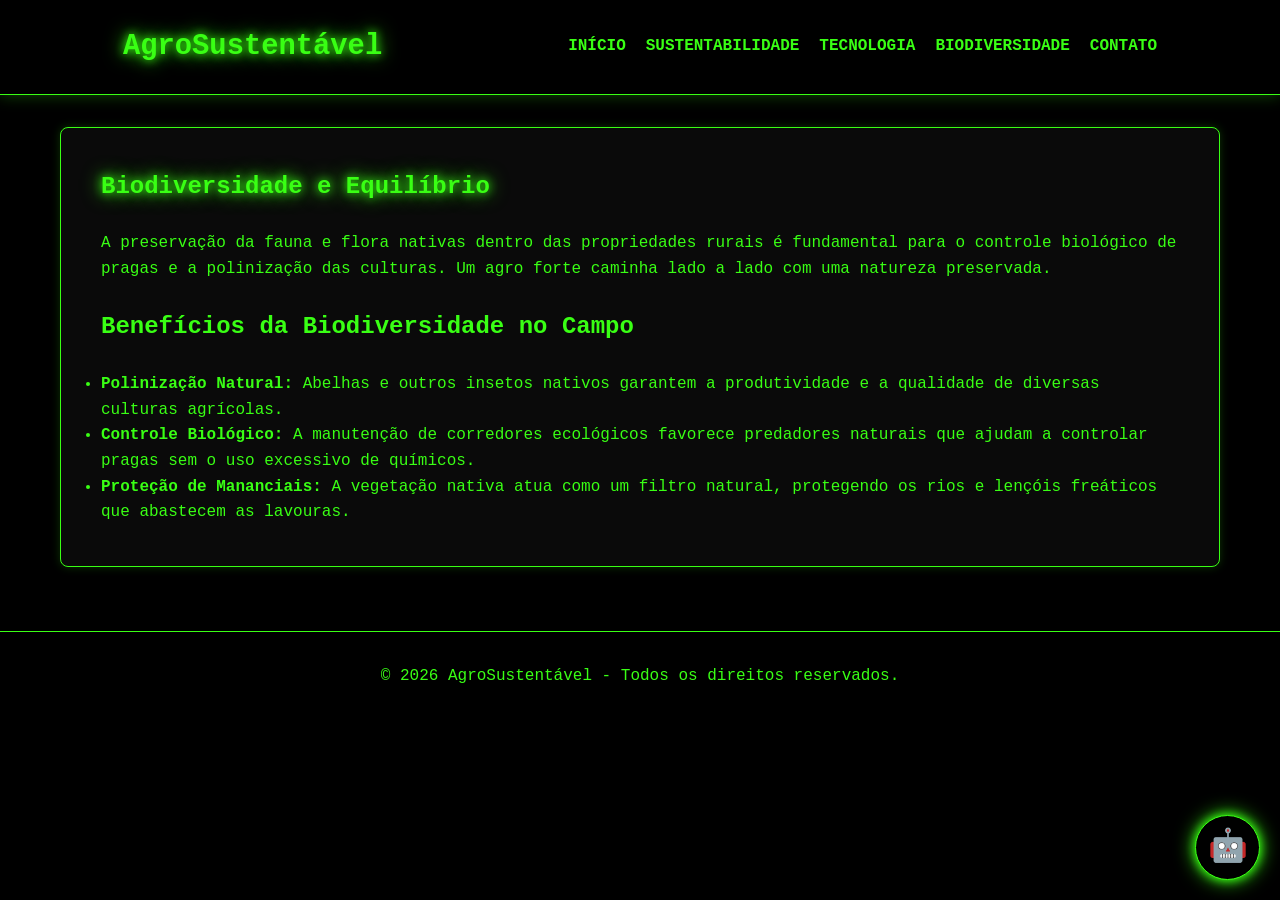
==== biodiversidade.html @ f0bd83e3 "ok" ====
<!DOCTYPE html>
<html lang="pt-br">
<head>
    <meta charset="UTF-8">
    <meta name="viewport" content="width=device-width, initial-scale=1.0">
    <title>Biodiversidade - AgroSustentável</title>
    <link rel="stylesheet" href="style.css">
</head>
<body>
    <header>
        <nav>
            <div class="logo">AgroSustentável</div>
            <ul>
                <li><a href="index.html">Início</a></li>
                <li><a href="sustentabilidade.html">Sustentabilidade</a></li>
                <li><a href="tecnologia.html">Tecnologia</a></li>
                <li><a href="biodiversidade.html">Biodiversidade</a></li>
                <li><a href="contato.html">Contato</a></li>
            </ul>
        </nav>
    </header>

    <main>
        <section class="content-section">
            <h1>Biodiversidade e Equilíbrio</h1>
            <p>A preservação da fauna e flora nativas dentro das propriedades rurais é fundamental para o controle biológico de pragas e a polinização das culturas. Um agro forte caminha lado a lado com uma natureza preservada.</p>
            <br>
            <h2>Benefícios da Biodiversidade no Campo</h2>
            <br>
            <ul>
                <li><strong>Polinização Natural:</strong> Abelhas e outros insetos nativos garantem a produtividade e a qualidade de diversas culturas agrícolas.</li>
                <li><strong>Controle Biológico:</strong> A manutenção de corredores ecológicos favorece predadores naturais que ajudam a controlar pragas sem o uso excessivo de químicos.</li>
                <li><strong>Proteção de Mananciais:</strong> A vegetação nativa atua como um filtro natural, protegendo os rios e lençóis freáticos que abastecem as lavouras.</li>
            </ul>
        </section>
    </main>

    <footer>
        <p>&copy; 2026 AgroSustentável - Todos os direitos reservados.</p>
    </footer>

    <div id="ai-chat-toggle">🤖</div>
    <div id="ai-chat-widget">
        <div id="ai-chat-header">
            <span>Assistente Agro IA</span>
            <button id="ai-chat-close">&times;</button>
        </div>
        <div id="ai-chat-messages">
            <p><strong>IA:</strong> Olá! Como posso ajudar você hoje sobre o agronegócio sustentável?</p>
        </div>
        <div id="ai-chat-input-area">
            <input type="text" id="ai-chat-input" placeholder="Digite sua pergunta...">
            <button id="ai-chat-send" class="button">Enviar</button>
        </div>
    </div>

    <script src="main.js"></script>
    <script src="ai_helper.js"></script>
</body>
</html>
---- style.css ----
:root {
    --primary-color: #000000;
    --neon-green: #39ff14;
    --dark-green: #003300;
    --text-color: #39ff14;
    --bg-color: #000000;
    --card-bg: #0a0a0a;
    --border-neon: 1px solid #39ff14;
    --neon-shadow: 0 0 10px #39ff14, 0 0 20px #39ff14;
}

* {
    margin: 0;
    padding: 0;
    box-sizing: border-box;
    font-family: 'Courier New', Courier, monospace; /* Fonte mais 'tech' */
}

body {
    background-color: var(--bg-color);
    color: var(--text-color);
    line-height: 1.6;
}

header {
    background-color: var(--primary-color);
    color: var(--neon-green);
    padding: 1.5rem 0;
    position: sticky;
    top: 0;
    z-index: 1000;
    border-bottom: var(--border-neon);
    box-shadow: 0 0 15px rgba(57, 255, 20, 0.3);
}

nav {
    display: flex;
    justify-content: space-around;
    align-items: center;
    max-width: 1200px;
    margin: 0 auto;
}

.logo {
    font-size: 1.8rem;
    font-weight: bold;
    text-shadow: var(--neon-shadow);
}

nav ul {
    display: flex;
    list-style: none;
}

nav ul li {
    margin-left: 20px;
}

nav ul li a {
    color: var(--neon-green);
    text-decoration: none;
    font-weight: bold;
    text-transform: uppercase;
    transition: all 0.3s;
}

nav ul li a:hover {
    text-shadow: var(--neon-shadow);
    color: #ffffff;
}

main {
    max-width: 1200px;
    margin: 2rem auto;
    padding: 0 20px;
}

.hero {
    text-align: center;
    padding: 5rem 2rem;
    background: linear-gradient(rgba(0,0,0,0.8), rgba(0,0,0,0.8)), url('https://images.unsplash.com/photo-1500382017468-9049fed747ef?ixlib=rb-1.2.1&auto=format&fit=crop&w=1350&q=80');
    background-size: cover;
    background-position: center;
    color: var(--neon-green);
    border: var(--border-neon);
    border-radius: 10px;
    margin-bottom: 2rem;
    box-shadow: var(--neon-shadow);
}

.hero h1 {
    font-size: 3.5rem;
    margin-bottom: 1rem;
    text-shadow: var(--neon-shadow);
}

.card-container {
    display: grid;
    grid-template-columns: repeat(auto-fit, minmax(300px, 1fr));
    gap: 25px;
    margin-top: 2rem;
}

.card {
    background: var(--card-bg);
    padding: 25px;
    border-radius: 8px;
    border: var(--border-neon);
    transition: all 0.3s;
}

.card:hover {
    transform: scale(1.05);
    box-shadow: var(--neon-shadow);
}

.card h2, .card h3 {
    color: var(--neon-green);
    margin-bottom: 15px;
    text-shadow: 0 0 5px #39ff14;
}

.card a {
    color: var(--neon-green);
    text-decoration: underline;
    font-weight: bold;
}

.content-section {
    background: var(--card-bg);
    padding: 40px;
    border-radius: 8px;
    border: var(--border-neon);
    box-shadow: 0 0 10px rgba(57, 255, 20, 0.2);
}

.content-section h1 {
    color: var(--neon-green);
    margin-bottom: 25px;
    text-shadow: var(--neon-shadow);
}

footer {
    background-color: var(--primary-color);
    color: var(--neon-green);
    text-align: center;
    padding: 2rem 0;
    margin-top: 4rem;
    border-top: var(--border-neon);
}

/* AI Chat Widget */
#ai-chat-widget {
    position: fixed;
    bottom: 100px;
    right: 20px;
    width: 320px;
    background: #000;
    border: var(--border-neon);
    border-radius: 10px;
    box-shadow: var(--neon-shadow);
    display: none;
    flex-direction: column;
    z-index: 2000;
}

#ai-chat-widget.visible {
    display: flex;
}

#ai-chat-header {
    background: var(--dark-green);
    color: var(--neon-green);
    padding: 12px;
    border-radius: 10px 10px 0 0;
    display: flex;
    justify-content: space-between;
    align-items: center;
    border-bottom: var(--border-neon);
}

#ai-chat-header button {
    background: none;
    border: none;
    color: var(--neon-green);
    font-size: 1.5rem;
    cursor: pointer;
}

#ai-chat-messages {
    height: 250px;
    overflow-y: auto;
    padding: 15px;
    font-size: 0.9rem;
    background-color: #050505;
    color: var(--neon-green);
}

#ai-chat-input-area {
    display: flex;
    padding: 12px;
    border-top: var(--border-neon);
    background: #000;
}

#ai-chat-input {
    flex: 1;
    padding: 10px;
    background: #111;
    border: 1px solid #39ff14;
    border-radius: 4px;
    color: var(--neon-green);
}

#ai-chat-send {
    margin-left: 10px;
    background: var(--dark-green);
    color: var(--neon-green);
    border: var(--border-neon);
    padding: 5px 15px;
    cursor: pointer;
}

#ai-chat-toggle {
    position: fixed;
    bottom: 20px;
    right: 20px;
    background: #000;
    color: var(--neon-green);
    width: 65px;
    height: 65px;
    border-radius: 50%;
    display: flex;
    justify-content: center;
    align-items: center;
    cursor: pointer;
    border: var(--border-neon);
    box-shadow: var(--neon-shadow);
    z-index: 2001;
    font-size: 2rem;
}

/* Formulário de Contato */
.contact-form {
    display: flex;
    flex-direction: column;
    max-width: 600px;
    margin: 2rem auto;
    background: #0a0a0a;
    padding: 35px;
    border-radius: 8px;
    border: var(--border-neon);
}

.contact-form label {
    margin-bottom: 8px;
    font-weight: bold;
    color: var(--neon-green);
}

.contact-form input, .contact-form textarea {
    margin-bottom: 20px;
    padding: 12px;
    background: #111;
    border: 1px solid #39ff14;
    border-radius: 4px;
    font-size: 1rem;
    color: var(--neon-green);
}

.contact-form button {
    padding: 15px 20px;
    background-color: var(--dark-green);
    color: var(--neon-green);
    border: var(--border-neon);
    border-radius: 4px;
    cursor: pointer;
    font-weight: bold;
    font-size: 1.1rem;
    transition: all 0.3s;
}

.contact-form button:hover {
    background-color: var(--neon-green);
    color: #000;
    box-shadow: var(--neon-shadow);
}

#formResponse {
    text-shadow: 0 0 5px #39ff14;
}

/* Scrollbar Neon */
::-webkit-scrollbar {
    width: 10px;
}
::-webkit-scrollbar-track {
    background: #000;
}
::-webkit-scrollbar-thumb {
    background: var(--dark-green);
    border: 1px solid var(--neon-green);
}
::-webkit-scrollbar-thumb:hover {
    background: var(--neon-green);
}
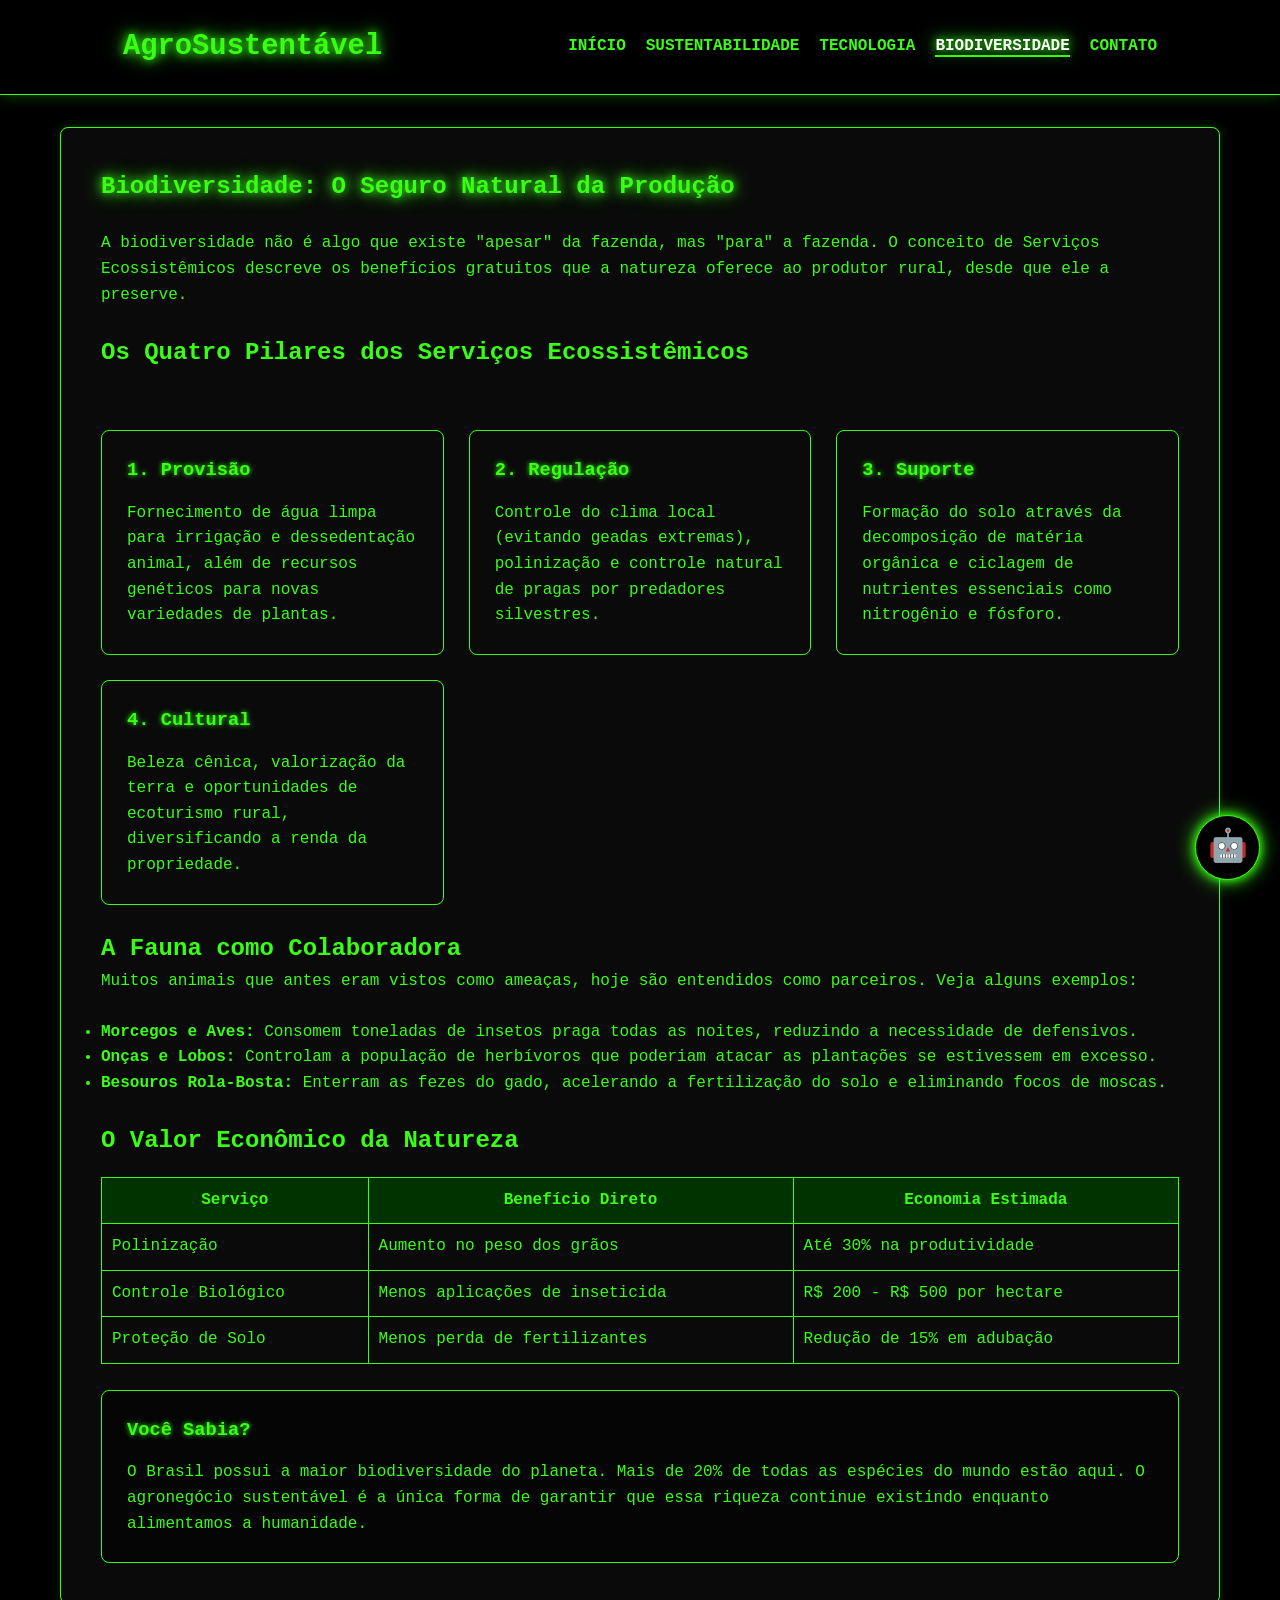
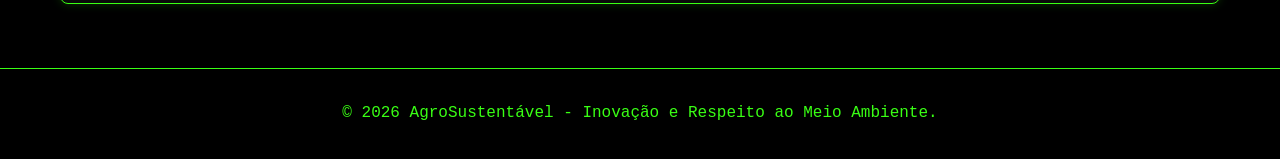
==== commit 8a741394: "ok" ====
--- a/biodiversidade.html
+++ b/biodiversidade.html
@@ -10,7 +10,12 @@
     <header>
         <nav>
             <div class="logo">AgroSustentável</div>
-            <ul>
+            <div class="menu-toggle" id="mobile-menu">
+                <span></span>
+                <span></span>
+                <span></span>
+            </div>
+            <ul id="nav-list">
                 <li><a href="index.html">Início</a></li>
                 <li><a href="sustentabilidade.html">Sustentabilidade</a></li>
                 <li><a href="tecnologia.html">Tecnologia</a></li>
@@ -22,21 +27,82 @@
 
     <main>
         <section class="content-section">
-            <h1>Biodiversidade e Equilíbrio</h1>
-            <p>A preservação da fauna e flora nativas dentro das propriedades rurais é fundamental para o controle biológico de pragas e a polinização das culturas. Um agro forte caminha lado a lado com uma natureza preservada.</p>
+            <h1>Biodiversidade: O Seguro Natural da Produção</h1>
+            <p>A biodiversidade não é algo que existe "apesar" da fazenda, mas "para" a fazenda. O conceito de Serviços Ecossistêmicos descreve os benefícios gratuitos que a natureza oferece ao produtor rural, desde que ele a preserve.</p>
+            
             <br>
-            <h2>Benefícios da Biodiversidade no Campo</h2>
+            <h2>Os Quatro Pilares dos Serviços Ecossistêmicos</h2>
+            <br>
+            <div class="card-container">
+                <div class="card">
+                    <h3>1. Provisão</h3>
+                    <p>Fornecimento de água limpa para irrigação e dessedentação animal, além de recursos genéticos para novas variedades de plantas.</p>
+                </div>
+                <div class="card">
+                    <h3>2. Regulação</h3>
+                    <p>Controle do clima local (evitando geadas extremas), polinização e controle natural de pragas por predadores silvestres.</p>
+                </div>
+                <div class="card">
+                    <h3>3. Suporte</h3>
+                    <p>Formação do solo através da decomposição de matéria orgânica e ciclagem de nutrientes essenciais como nitrogênio e fósforo.</p>
+                </div>
+                <div class="card">
+                    <h3>4. Cultural</h3>
+                    <p>Beleza cênica, valorização da terra e oportunidades de ecoturismo rural, diversificando a renda da propriedade.</p>
+                </div>
+            </div>
+
+            <br>
+            <h2>A Fauna como Colaboradora</h2>
+            <p>Muitos animais que antes eram vistos como ameaças, hoje são entendidos como parceiros. Veja alguns exemplos:</p>
             <br>
             <ul>
-                <li><strong>Polinização Natural:</strong> Abelhas e outros insetos nativos garantem a produtividade e a qualidade de diversas culturas agrícolas.</li>
-                <li><strong>Controle Biológico:</strong> A manutenção de corredores ecológicos favorece predadores naturais que ajudam a controlar pragas sem o uso excessivo de químicos.</li>
-                <li><strong>Proteção de Mananciais:</strong> A vegetação nativa atua como um filtro natural, protegendo os rios e lençóis freáticos que abastecem as lavouras.</li>
+                <li><strong>Morcegos e Aves:</strong> Consomem toneladas de insetos praga todas as noites, reduzindo a necessidade de defensivos.</li>
+                <li><strong>Onças e Lobos:</strong> Controlam a população de herbívoros que poderiam atacar as plantações se estivessem em excesso.</li>
+                <li><strong>Besouros Rola-Bosta:</strong> Enterram as fezes do gado, acelerando a fertilização do solo e eliminando focos de moscas.</li>
             </ul>
+
+            <br>
+            <h2>O Valor Econômico da Natureza</h2>
+            <div class="table-container">
+                <table class="custom-table">
+                    <thead>
+                        <tr>
+                            <th>Serviço</th>
+                            <th>Benefício Direto</th>
+                            <th>Economia Estimada</th>
+                        </tr>
+                    </thead>
+                    <tbody>
+                        <tr>
+                            <td>Polinização</td>
+                            <td>Aumento no peso dos grãos</td>
+                            <td>Até 30% na produtividade</td>
+                        </tr>
+                        <tr>
+                            <td>Controle Biológico</td>
+                            <td>Menos aplicações de inseticida</td>
+                            <td>R$ 200 - R$ 500 por hectare</td>
+                        </tr>
+                        <tr>
+                            <td>Proteção de Solo</td>
+                            <td>Menos perda de fertilizantes</td>
+                            <td>Redução de 15% em adubação</td>
+                        </tr>
+                    </tbody>
+                </table>
+            </div>
+
+            <br>
+            <div class="card card-black-bg">
+                <h3>Você Sabia?</h3>
+                <p>O Brasil possui a maior biodiversidade do planeta. Mais de 20% de todas as espécies do mundo estão aqui. O agronegócio sustentável é a única forma de garantir que essa riqueza continue existindo enquanto alimentamos a humanidade.</p>
+            </div>
         </section>
     </main>
 
     <footer>
-        <p>&copy; 2026 AgroSustentável - Todos os direitos reservados.</p>
+        <p>&copy; 2026 AgroSustentável - Inovação e Respeito ao Meio Ambiente.</p>
     </footer>
 
     <div id="ai-chat-toggle">🤖</div>
@@ -46,11 +112,11 @@
             <button id="ai-chat-close">&times;</button>
         </div>
         <div id="ai-chat-messages">
-            <p><strong>IA:</strong> Olá! Como posso ajudar você hoje sobre o agronegócio sustentável?</p>
+            <p><strong>IA:</strong> Olá! Sou o especialista virtual em Agro Sustentável. Como posso ajudar você hoje?</p>
         </div>
         <div id="ai-chat-input-area">
-            <input type="text" id="ai-chat-input" placeholder="Digite sua pergunta...">
-            <button id="ai-chat-send" class="button">Enviar</button>
+            <input type="text" id="ai-chat-input" placeholder="Pergunte sobre tecnologia, solo...">
+            <button id="ai-chat-send">Enviar</button>
         </div>
     </div>
 
--- a/style.css
+++ b/style.css
@@ -303,4 +303,184 @@
 }
 ::-webkit-scrollbar-thumb:hover {
     background: var(--neon-green);
+}
+
+/* --- RESPONSIVIDADE MOBILE --- */
+
+/* Menu Hamburguer (Escondido por padrão no Desktop) */
+.menu-toggle {
+    display: none;
+    flex-direction: column;
+    cursor: pointer;
+    gap: 5px;
+}
+
+.menu-toggle span {
+    width: 30px;
+    height: 3px;
+    background-color: var(--neon-green);
+    box-shadow: 0 0 5px var(--neon-green);
+    transition: 0.3s;
+}
+
+@media (max-width: 768px) {
+    nav {
+        justify-content: space-between;
+        padding: 0 20px;
+    }
+
+    .menu-toggle {
+        display: flex;
+        z-index: 1001;
+    }
+
+    nav ul {
+        position: fixed;
+        top: 0;
+        right: -100%;
+        width: 70%;
+        height: 100vh;
+        background: #000;
+        border-left: var(--border-neon);
+        flex-direction: column;
+        justify-content: center;
+        align-items: center;
+        transition: 0.5s;
+        z-index: 1000;
+    }
+
+    nav ul.active {
+        right: 0;
+    }
+
+    nav ul li {
+        margin: 20px 0;
+    }
+
+    .hero h1 {
+        font-size: 2rem;
+    }
+
+    .hero p {
+        font-size: 1rem;
+    }
+
+    .card-container {
+        grid-template-columns: 1fr;
+    }
+
+    #ai-chat-widget {
+        width: 90%;
+        right: 5%;
+        bottom: 90px;
+    }
+
+    .content-section {
+        padding: 20px;
+    }
+
+    .contact-form {
+        padding: 20px;
+    }
+}
+
+/* Ajuste para telas muito pequenas */
+@media (max-width: 480px) {
+    .logo {
+        font-size: 1.2rem;
+    }
+    
+    .hero {
+        padding: 3rem 1rem;
+    }
+}
+
+/* --- CLASSES PARA SUBSTITUIR ESTILOS INLINE --- */
+
+.mt-2 { margin-top: 2rem; }
+.mb-2 { margin-bottom: 2rem; }
+.text-center { text-align: center; }
+.font-large { font-size: 2.5rem; }
+
+.table-container {
+    overflow-x: auto;
+    margin-top: 1rem;
+}
+
+.custom-table {
+    width: 100%;
+    border-collapse: collapse;
+    border: 1px solid var(--neon-green);
+}
+
+.custom-table th {
+    background: var(--dark-green);
+    padding: 10px;
+    border: 1px solid var(--neon-green);
+}
+
+.custom-table td {
+    padding: 10px;
+    border: 1px solid var(--neon-green);
+}
+
+.card-highlight-green {
+    border-left: 5px solid var(--neon-green);
+}
+
+.card-dark-bg {
+    background: var(--dark-green);
+}
+
+.card-dashed-border {
+    border: 2px dashed var(--neon-green);
+}
+
+.card-black-bg {
+    background: #050505;
+    border: 1px solid var(--neon-green);
+}
+
+.faq-item {
+    margin-bottom: 15px;
+}
+
+.faq-question {
+    color: var(--neon-green);
+}
+
+.form-select {
+    margin-bottom: 20px;
+    padding: 12px;
+    background: #111;
+    border: 1px solid #39ff14;
+    color: var(--neon-green);
+    border-radius: 4px;
+    width: 100%;
+}
+
+.form-response-box {
+    display: none;
+    text-align: center;
+    margin-top: 20px;
+    color: var(--neon-green);
+    font-weight: bold;
+    border: 1px solid var(--neon-green);
+    padding: 20px;
+}
+
+.ai-msg-container {
+    margin-bottom: 10px;
+    padding: 8px;
+    border-radius: 5px;
+}
+
+.ai-msg-ia {
+    background-color: #003300;
+    border: 1px solid #39ff14;
+}
+
+.ai-msg-user {
+    background-color: #111;
+    border: 1px solid #555;
 }
